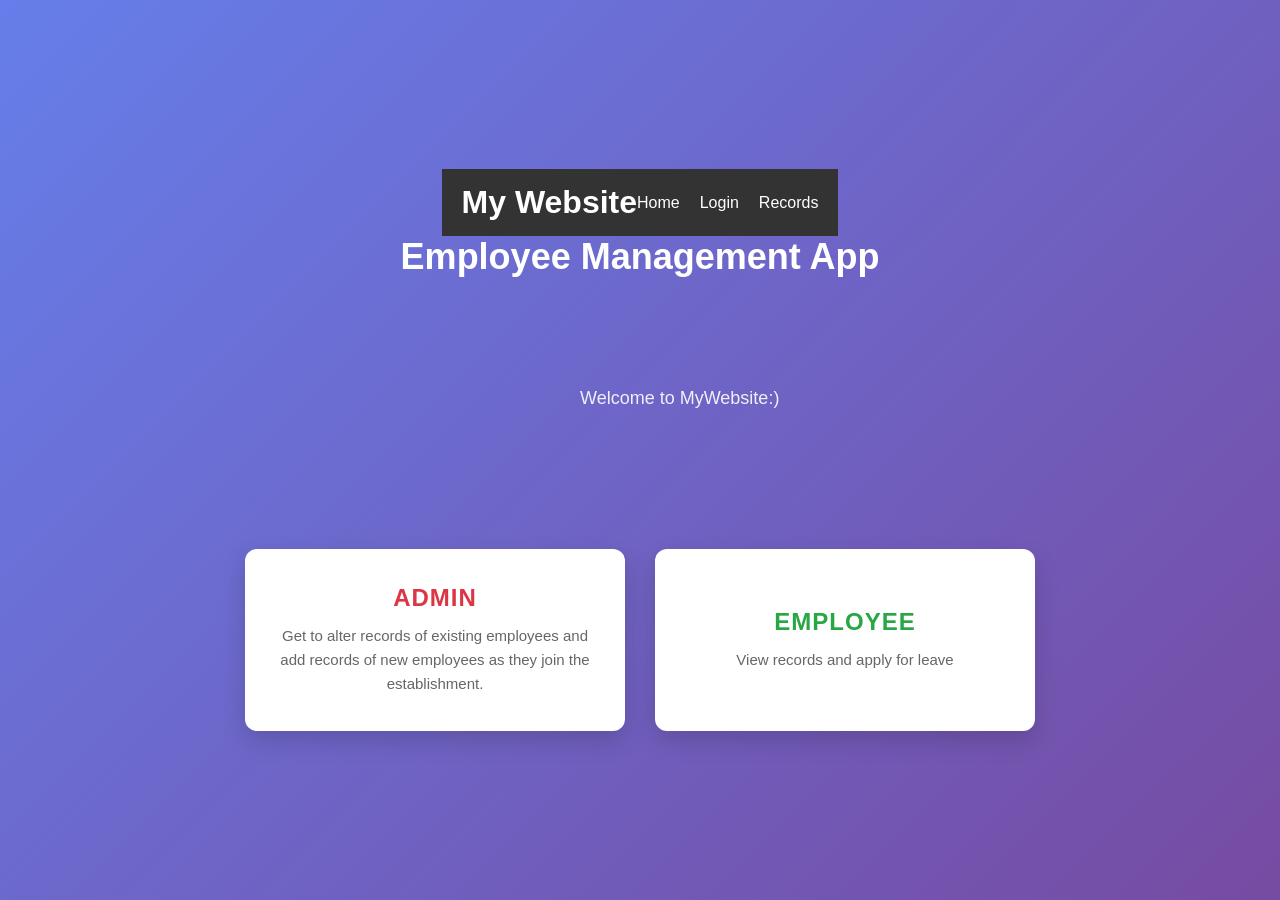
==== Index.html @ 8c19edb8 "First upload" ====
<!DOCTYPE html>
<html lang="en">
<head>
    <meta charset="UTF-8">
    <meta name="viewport" content="width=device-width, initial-scale=1.0">
    <title>Landing page</title>
    <link rel="stylesheet" href="styles.css">
    <style>
        * {
            margin: 0;
            padding: 0;
            box-sizing: border-box;
        }
          body {
            font-family: Arial, sans-serif;
            background: linear-gradient(135deg, #667eea 0%, #764ba2 100%);
            min-height: 100vh;
            display: flex;
            flex-direction: column;
            justify-content: center;
            align-items: center;
            padding: 40px 20px;
            color: #333;
        }

        .page-header {
            text-align: center;
            color: white;
            margin-bottom: 40px;
        }

        .page-header h2 {
            font-size: 36px;
            margin-bottom: 10px;
        }

        .page-header p {
            font-size: 18px;
            opacity: 0.9;
        }

        .role-container {
            display: flex;
            gap: 30px;
            flex-wrap: wrap;
            justify-content: center;
            max-width: 900px;
            width: 100%;
        }

        /* Button styling */
        .role-btn {
            flex: 1;
            min-width: 280px;
            max-width: 380px;
            background-color: white;
            border: none;
            border-radius: 12px;
            padding: 35px 30px;
            text-align: center;
            cursor: pointer;
            transition: all 0.3s ease;
            box-shadow: 0 10px 25px rgba(0, 0, 0, 0.15);
            font-family: inherit;
        }

        .role-btn:hover {
            transform: translateY(-8px);
            box-shadow: 0 15px 35px rgba(0, 0, 0, 0.25);
            background-color: #f8f9fa;
        }

        .role-btn:active {
            transform: translateY(-3px);
        }

        .role-btn h3 {
            font-size: 24px;
            margin-bottom: 12px;
            color: #007bff;
            letter-spacing: 1px;
        }

        .role-btn.admin-btn h3 {
            color: #dc3545;
        }

        .role-btn.employee-btn h3 {
            color: #28a745;
        }

        .role-btn h4 {
            font-size: 15px;
            font-weight: normal;
            color: #666;
            line-height: 1.6;
        }

        .role-icon {
            font-size: 48px;
            margin-bottom: 15px;
            display: block;
        }

        @media (max-width: 600px) {
            .page-header h2 {
                font-size: 26px;
            }

            .role-btn {
                min-width: 100%;
            }
        }

       /* header {
            background-color: #333;
            color: white;
            padding: 15px 20px;
            display: flex;
            justify-content: space-between;
            align-items: center;
            flex-wrap: wrap;
            width:1250px;
        }
        header h1 {
            font-size: 24px;
        }

        .nav-links {
            list-style: none;
            display: flex;
            gap: 20px;
            margin: 0;
            padding: 0;
        }

        .nav-links a {
            color: white;
            text-decoration: none;
            padding: 5px 10px;
            border-radius: 4px;
            transition: background-color 0.3s;
        }

        .nav-links a:hover {
            background-color: #555;
            text-decoration: none;
        }

        .nav-links a.active {
            background-color: #007bff;
        }
            */
        header {
            background-color: #333;
            color: white;
            padding: 15px 20px;
            display: flex;
            justify-content: space-between;
            align-items: center;
        }
        .nav-links {
            list-style: none;
            display: flex;
            gap: 20px;
            margin: 0;
            padding: 0;
        }
        .nav-links a {
            color: white;
            text-decoration: none;
        }
        .nav-links a:hover {
            text-decoration: underline;
        }
        form {
            max-width: 400px;
            margin: 50px auto;
            padding: 30px;
            background-color: white;
            border-radius: 8px;
            box-shadow: 0 0 10px rgba(0,0,0,0.1);
        }
        p{
            text-align: right;
            padding:100px;
            font-family: 'Franklin Gothic Medium', 'Arial Narrow', Arial, sans-serif;
        }

    </style>
</head>
<body>
     <header>
        <h1>My Website</h1>
        <nav>
            <ul class="nav-links">
                <li><a href="Index.html">Home</a></li>
                <li><a href="Login.html">Login</a></li>
                <li><a href="Records.html">Records</a></li>
            </ul>
        </nav>
    </header>
    <div class="page-header">
    <h2>Employee Management App</h2>
    <p>Welcome to MyWebsite:)</p>
    </div>
        <div class="role-container">
            <button class="role-btn admin-btn" onclick="goToLogin('admin')">
            <h3>ADMIN</h3>
            <h4>Get to alter records of existing employees and add records of new employees as they join the establishment.</h4>
            <button class="role-btn employee-btn" onclick="goToLogin('employee')">
            <h3>EMPLOYEE</h3>
            <h4>View records and apply for leave</h4>
            </button>
        </div>
   <script>
            function goToLogin(role) {
            // Optionally store the selected role to pre-select it on the login page
            sessionStorage.setItem('preselectedRole', role);
            // Redirect to login page
            window.location.href = 'Login.html';
            }
   </script>     

    
</body>
</html>
---- styles.css ----
body {
    font-family: Arial, sans-serif;
     background-color: #f4f4f4;
     margin: 0;
    padding: 0;
    }
header {
    background-color: #333;
    color: white;
    padding: 15px 20px;
    display: flex;
    justify-content: space-between;
     align-items: center;
    }   
.nav-links {
    list-style: none;
    display: flex;
    gap: 20px;
            margin: 0;
            padding: 0;
        }
        .nav-links a {
            color: white;
            text-decoration: none;
        }
        .nav-links a:hover {
            text-decoration: underline;
        }
        form {
            max-width: 400px;
            margin: 50px auto;
            padding: 20px;
            background-color: white;
            border-radius: 8px;
            box-shadow: 0 0 10px rgba(0,0,0,0.1);
        }
        .form-group {
            margin-bottom: 15px;
        }
        label {
            display: block;
            margin-bottom: 5px;
            font-weight: bold;
        }
        input, select {
            width: 100%;
            padding: 8px;
            border: 1px solid #ddd;
            border-radius: 4px;
            box-sizing: border-box;
        }
        button {
            width: 100%;
            padding: 10px;
            background-color: #007bff;
            color: white;
            border: none;
            border-radius: 4px;
            cursor: pointer;
            font-size: 16px;
        }
        button:hover {
            background-color: #0056b3;
        }
        .error-message {
            color: red;
            margin-top: 10px;
            text-align: center;
        }
        h3 {
            text-align: center;
            margin-top: 0;
        }
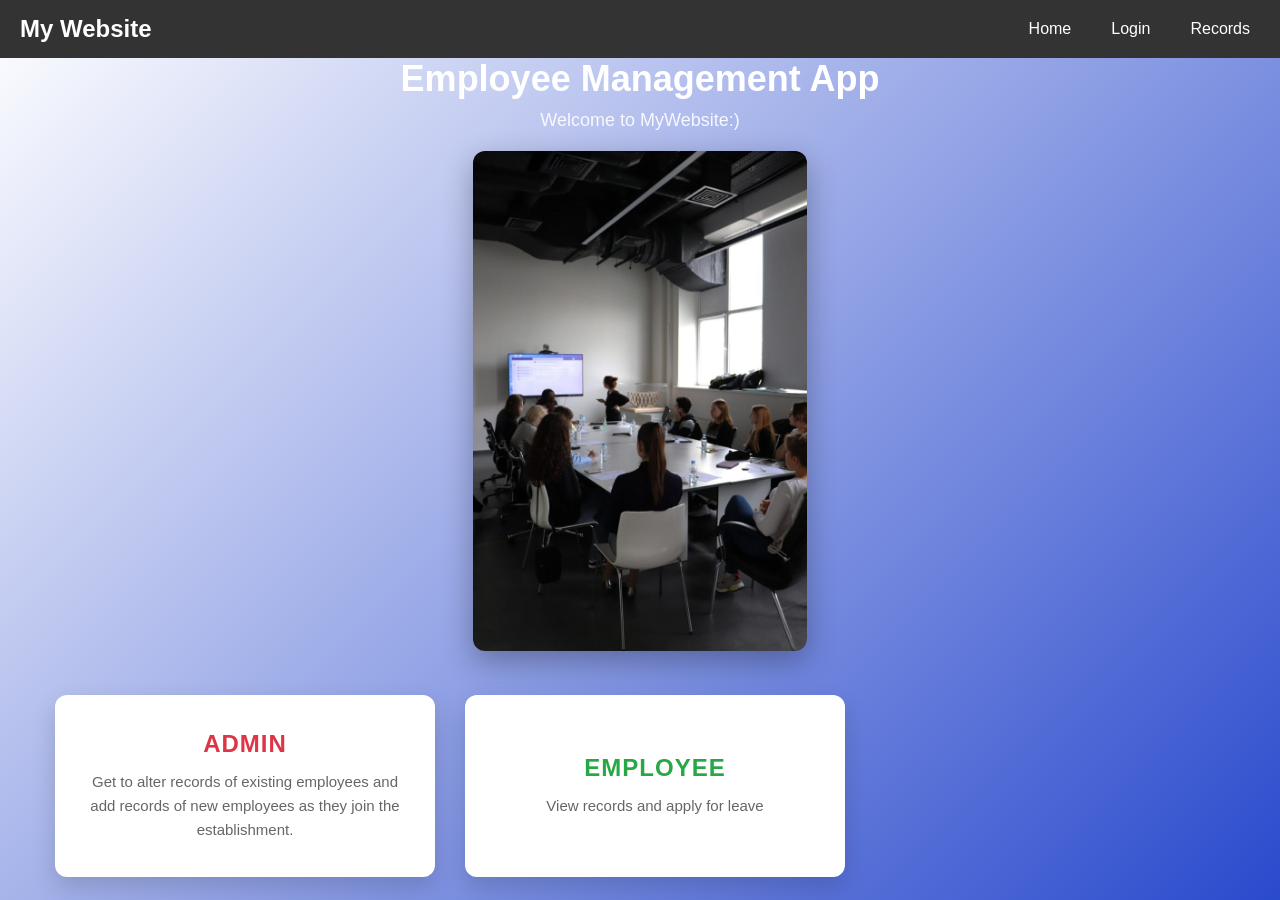
==== commit 0d80c0a9: "New commit" ====
--- a/Index.html
+++ b/Index.html
@@ -6,24 +6,68 @@
     <title>Landing page</title>
     <link rel="stylesheet" href="styles.css">
     <style>
-        * {
+       * {
             margin: 0;
             padding: 0;
             box-sizing: border-box;
         }
-          body {
+        body{
             font-family: Arial, sans-serif;
-            background: linear-gradient(135deg, #667eea 0%, #764ba2 100%);
+            background: linear-gradient(135deg, white 0%,#2a4acd 100%);
             min-height: 100vh;
+            display: flex;
+            flex-direction: column;
+            color: #333;
+        }
+        /* ============================================
+           NAVBAR — matches the Login page styling
+           ============================================ */
+        header {
+            background-color: #333;
+            color: white;
+            padding: 15px 20px;
+            display: flex;
+            justify-content: space-between;
+            align-items: center;
+            flex-wrap: wrap;
+            gap: 10px;
+        }
+
+        header h1 {
+            font-size: 24px;
+        }
+        .nav-links {
+            list-style: none;
+            display: flex;
+            gap: 20px;
+            margin: 0;
+            padding: 0;
+        }
+
+        .nav-links a {
+            color: white;
+            text-decoration: none;
+            padding: 5px 10px;
+            border-radius: 4px;
+            transition: background-color 0.3s;
+        }
+                .nav-links a:hover {
+            background-color: #555;
+            text-decoration: none;
+        }
+
+        /* ============================================
+           PAGE CONTENT
+           ============================================ */
+        .page-content {
+            flex: 1;
             display: flex;
             flex-direction: column;
             justify-content: center;
             align-items: center;
             padding: 40px 20px;
-            color: #333;
-        }
-
-        .page-header {
+        }
+                .page-header {
             text-align: center;
             color: white;
             margin-bottom: 40px;
@@ -37,8 +81,23 @@
         .page-header p {
             font-size: 18px;
             opacity: 0.9;
-        }
-
+            text-align: center;
+            padding: 0;
+            font-family: inherit;
+        }
+        .page-header img {
+            height: 300px;
+            width: auto;
+            max-width: 100%;
+            border-radius: 12px;
+            margin-top: 20px;
+            box-shadow: 0 10px 30px rgba(0, 0, 0, 0.3);
+            object-fit: cover;
+        }
+
+        /* ============================================
+           ROLE BUTTONS
+           ============================================ */
         .role-container {
             display: flex;
             gap: 30px;
@@ -48,7 +107,6 @@
             width: 100%;
         }
 
-        /* Button styling */
         .role-btn {
             flex: 1;
             min-width: 280px;
@@ -73,8 +131,7 @@
         .role-btn:active {
             transform: translateY(-3px);
         }
-
-        .role-btn h3 {
+         .role-btn h3 {
             font-size: 24px;
             margin-bottom: 12px;
             color: #007bff;
@@ -88,7 +145,6 @@
         .role-btn.employee-btn h3 {
             color: #28a745;
         }
-
         .role-btn h4 {
             font-size: 15px;
             font-weight: normal;
@@ -102,91 +158,33 @@
             display: block;
         }
 
-        @media (max-width: 600px) {
+        /* ============================================
+           RESPONSIVE
+           ============================================ */
+          @media (max-width: 768px) {
+            header {
+                flex-direction: column;
+                gap: 10px;
+                text-align: center;
+            }
+
+            .nav-links {
+                flex-wrap: wrap;
+                justify-content: center;
+            }
+
             .page-header h2 {
                 font-size: 26px;
             }
 
+            .page-header img { 
+                height: 200px;
+            }
+
             .role-btn {
                 min-width: 100%;
             }
         }
-
-       /* header {
-            background-color: #333;
-            color: white;
-            padding: 15px 20px;
-            display: flex;
-            justify-content: space-between;
-            align-items: center;
-            flex-wrap: wrap;
-            width:1250px;
-        }
-        header h1 {
-            font-size: 24px;
-        }
-
-        .nav-links {
-            list-style: none;
-            display: flex;
-            gap: 20px;
-            margin: 0;
-            padding: 0;
-        }
-
-        .nav-links a {
-            color: white;
-            text-decoration: none;
-            padding: 5px 10px;
-            border-radius: 4px;
-            transition: background-color 0.3s;
-        }
-
-        .nav-links a:hover {
-            background-color: #555;
-            text-decoration: none;
-        }
-
-        .nav-links a.active {
-            background-color: #007bff;
-        }
-            */
-        header {
-            background-color: #333;
-            color: white;
-            padding: 15px 20px;
-            display: flex;
-            justify-content: space-between;
-            align-items: center;
-        }
-        .nav-links {
-            list-style: none;
-            display: flex;
-            gap: 20px;
-            margin: 0;
-            padding: 0;
-        }
-        .nav-links a {
-            color: white;
-            text-decoration: none;
-        }
-        .nav-links a:hover {
-            text-decoration: underline;
-        }
-        form {
-            max-width: 400px;
-            margin: 50px auto;
-            padding: 30px;
-            background-color: white;
-            border-radius: 8px;
-            box-shadow: 0 0 10px rgba(0,0,0,0.1);
-        }
-        p{
-            text-align: right;
-            padding:100px;
-            font-family: 'Franklin Gothic Medium', 'Arial Narrow', Arial, sans-serif;
-        }
-
     </style>
 </head>
 <body>
@@ -203,6 +201,7 @@
     <div class="page-header">
     <h2>Employee Management App</h2>
     <p>Welcome to MyWebsite:)</p>
+    <img src="work.jpg" style="height:500px;">
     </div>
         <div class="role-container">
             <button class="role-btn admin-btn" onclick="goToLogin('admin')">
